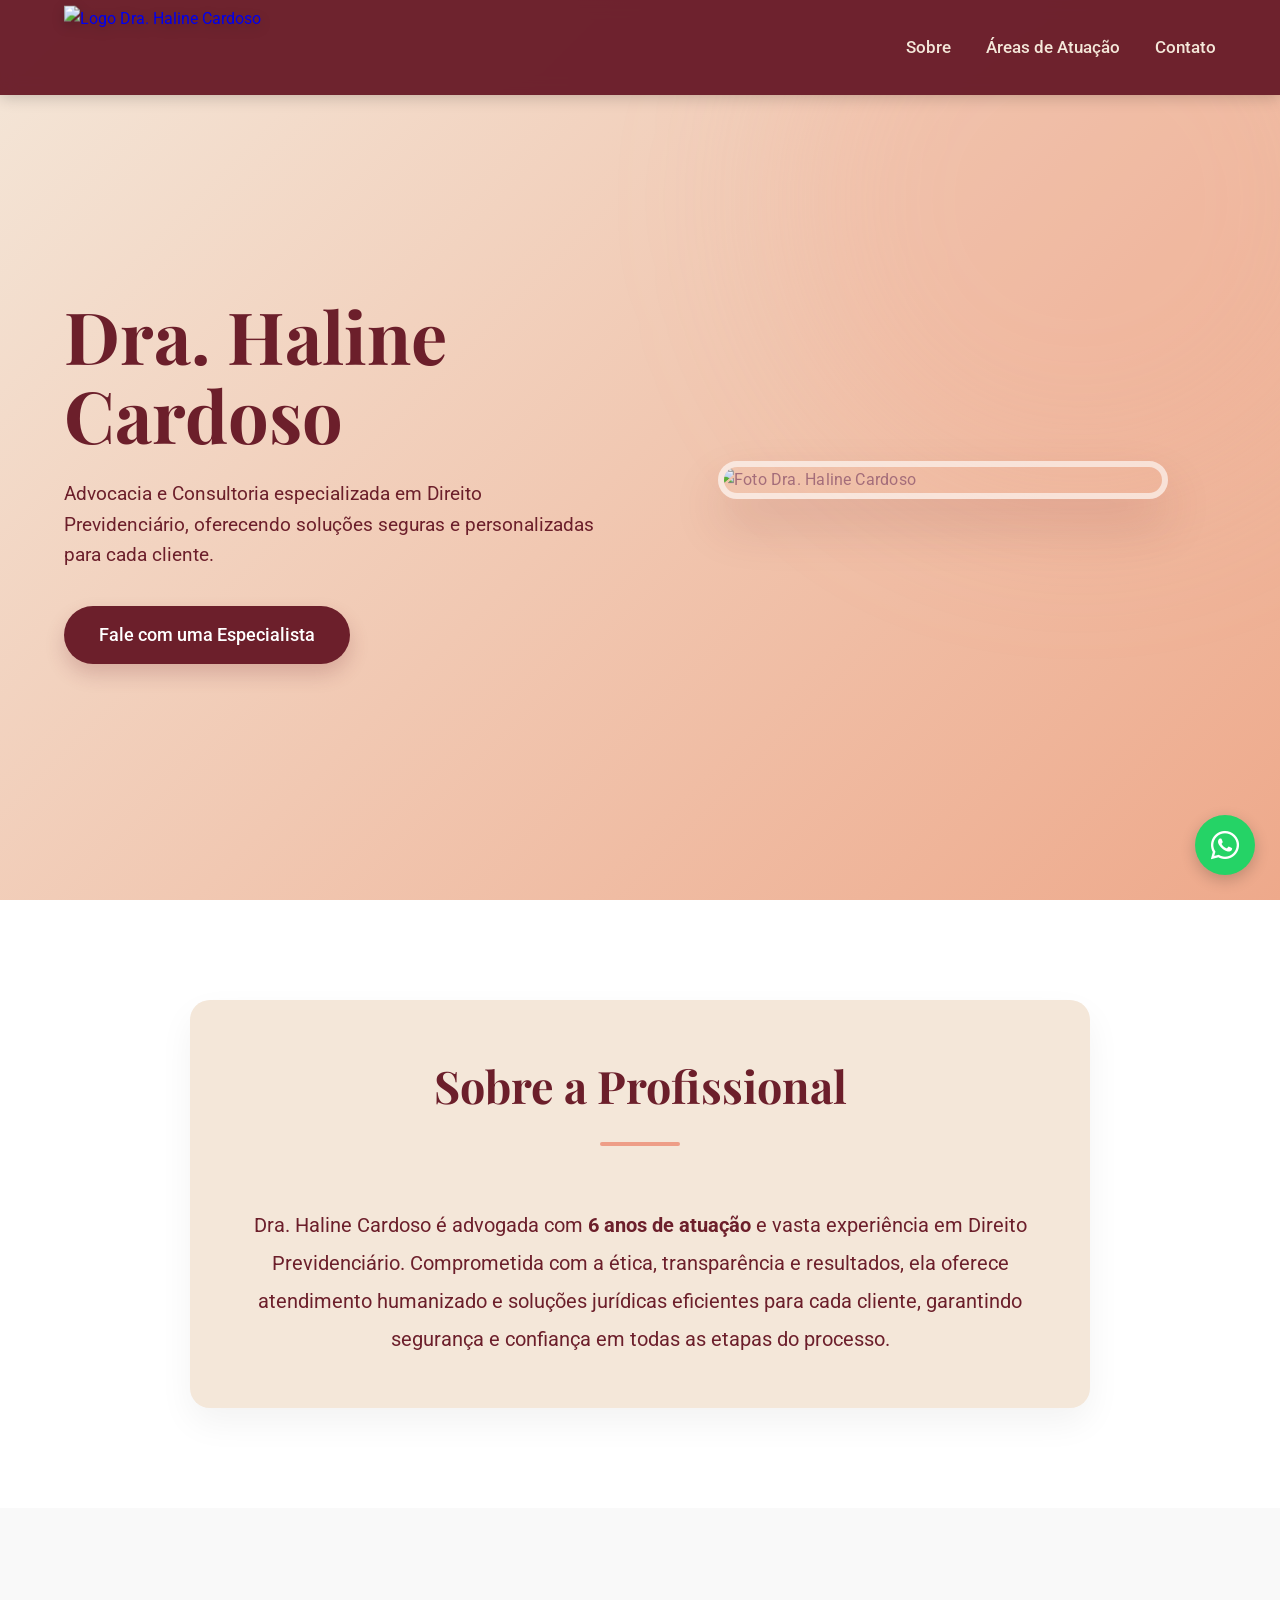
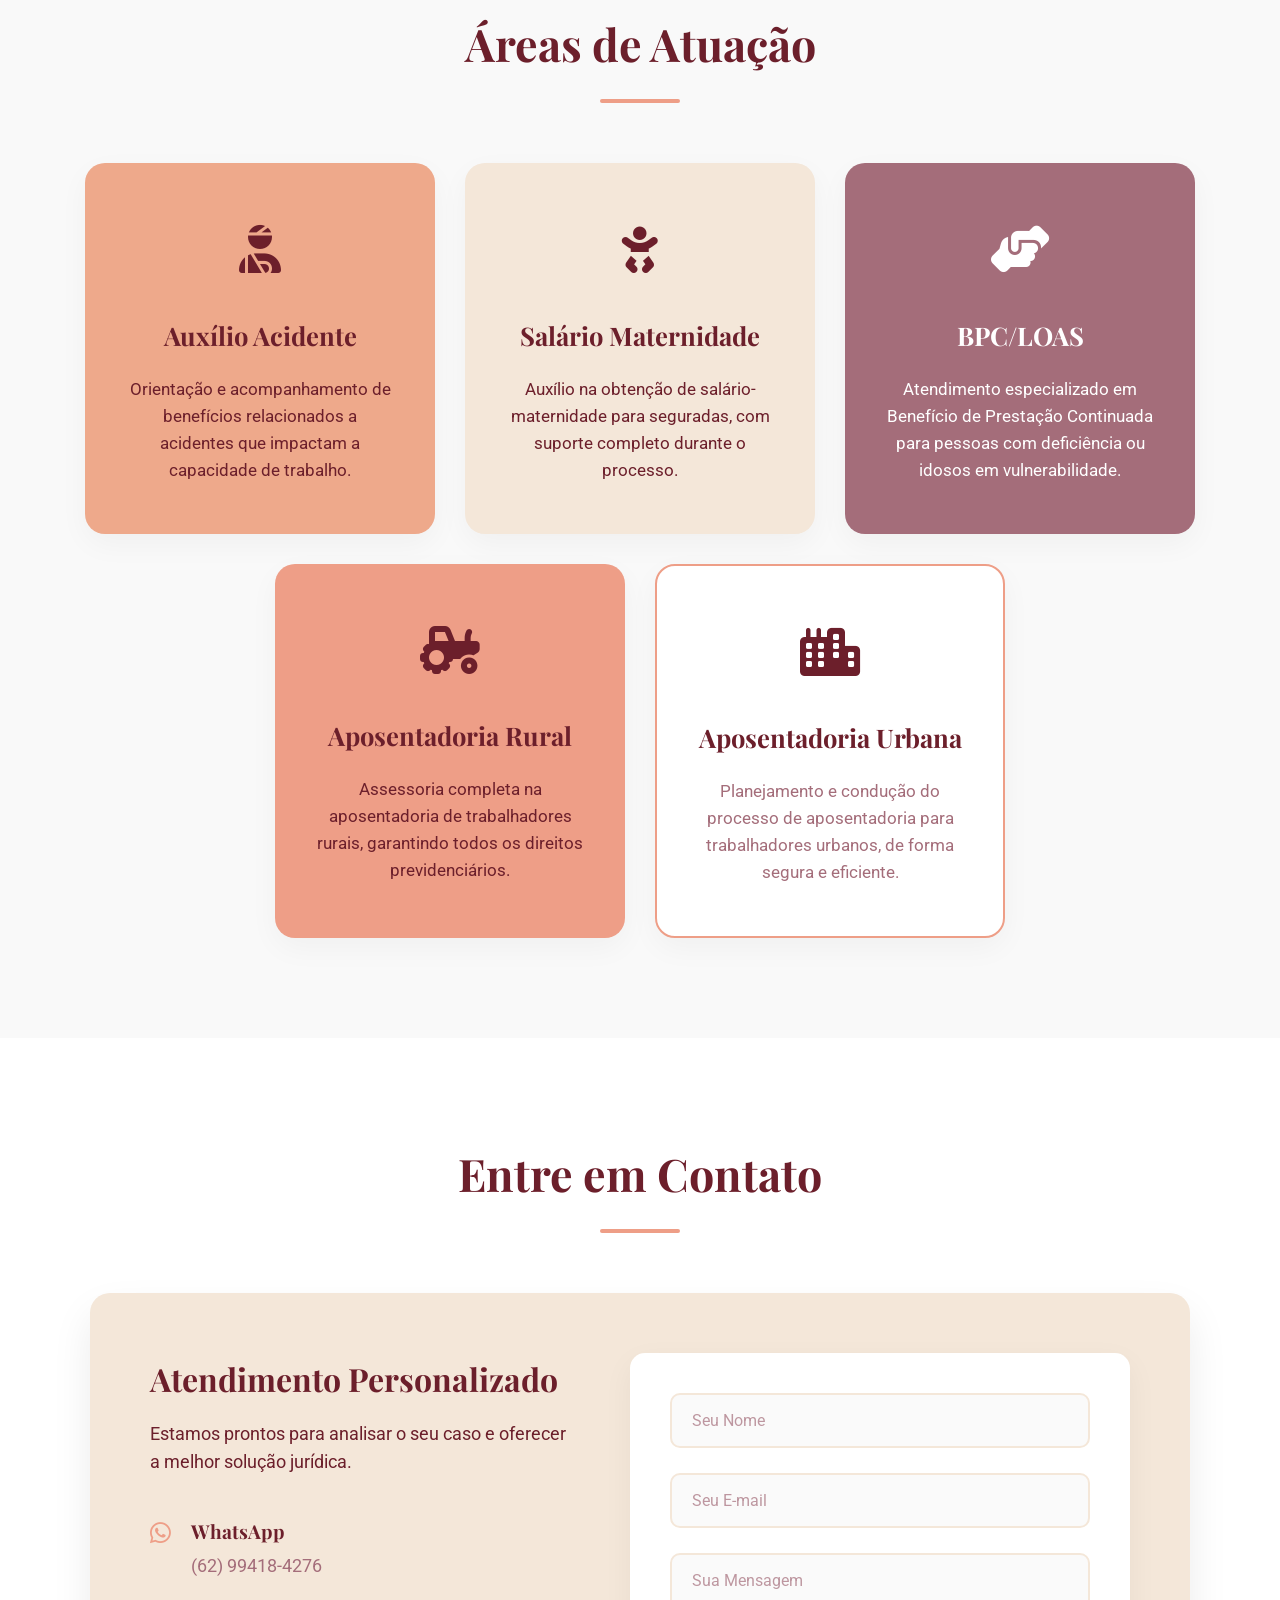
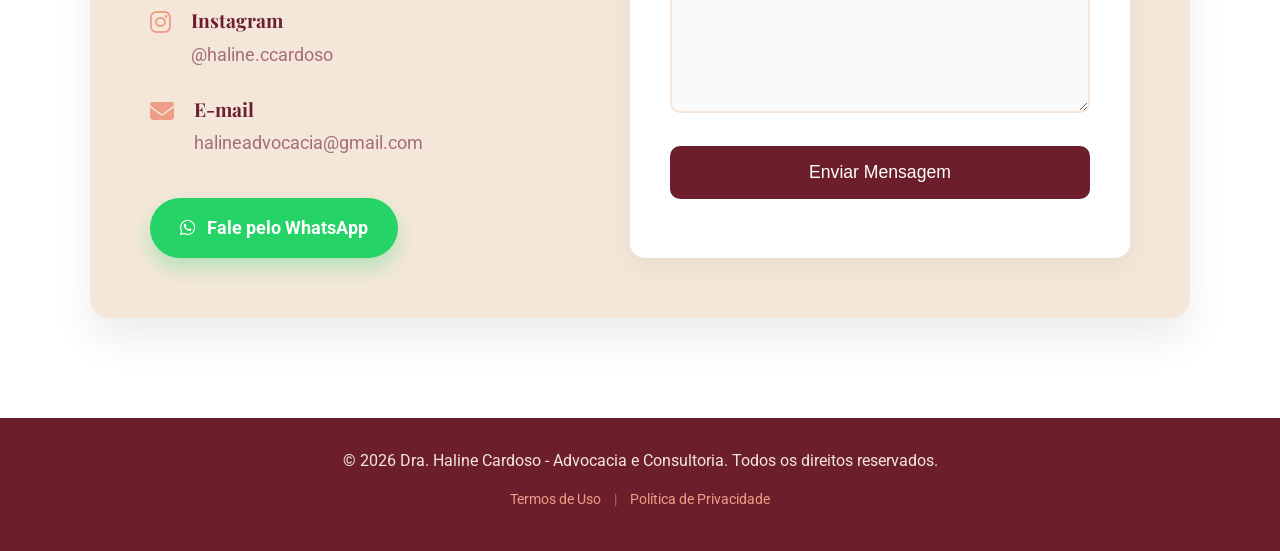
==== index.html @ 29d28997 "Atualiza biografia com tempo de atuacao" ====
<!DOCTYPE html>
<html lang="pt-BR">
<head>
    <meta charset="UTF-8">
    <meta name="viewport" content="width=device-width, initial-scale=1.0">
    <title>Dra. Haline Cardoso | Advocacia e Consultoria</title>
    <meta name="description" content="Dra. Haline Cardoso - Advocacia e Consultoria especializada em Direito Previdenciário, oferecendo soluções seguras e personalizadas para cada cliente.">
    <link rel="stylesheet" href="style.css">
    <link rel="stylesheet" href="https://cdnjs.cloudflare.com/ajax/libs/font-awesome/6.4.0/css/all.min.css">
</head>
<body>

    <header id="header">
        <div class="logo">
            <a href="#hero">
                <img src="https://i.ibb.co/9Hgb7k1J/Design-sem-nome-4-1.png" alt="Logo Dra. Haline Cardoso">
            </a>
        </div>
        <div class="menu-toggle" id="mobile-menu">
            <i class="fas fa-bars"></i>
        </div>
        <nav id="nav-menu">
            <ul>
                <li><a href="#sobre">Sobre</a></li>
                <li><a href="#areas">Áreas de Atuação</a></li>
                <li><a href="#contato">Contato</a></li>
            </ul>
        </nav>
    </header>

    <section id="hero" class="hero">
        <div class="hero-content fade-in">
            <h1>Dra. Haline Cardoso</h1>
            <p>Advocacia e Consultoria especializada em Direito Previdenciário, oferecendo soluções seguras e personalizadas para cada cliente.</p>
            <a href="#contato" class="btn-primary">Fale com uma Especialista</a>
        </div>
        <div class="hero-image fade-in">
            <div class="image-wrapper">
                <img src="https://i.ibb.co/RnF1v1t/Whats-App-Image-2026-05-18-at-15-05-57.jpg" alt="Foto Dra. Haline Cardoso">
            </div>
        </div>
    </section>

    <section id="sobre" class="sobre">
        <div class="sobre-container fade-in">
            <h2 class="section-title">Sobre a Profissional</h2>
            <p>Dra. Haline Cardoso é advogada com <strong>6 anos de atuação</strong> e vasta experiência em Direito Previdenciário. Comprometida com a ética, transparência e resultados, ela oferece atendimento humanizado e soluções jurídicas eficientes para cada cliente, garantindo segurança e confiança em todas as etapas do processo.</p>
        </div>
    </section>

    <section id="areas" class="areas">
        <div class="areas-container fade-in">
            <h2 class="section-title">Áreas de Atuação</h2>
            <div class="cards-container">
                <div class="card">
                    <div class="card-icon"><i class="fas fa-user-injured"></i></div>
                    <h3>Auxílio Acidente</h3>
                    <p>Orientação e acompanhamento de benefícios relacionados a acidentes que impactam a capacidade de trabalho.</p>
                </div>
                <div class="card">
                    <div class="card-icon"><i class="fas fa-baby"></i></div>
                    <h3>Salário Maternidade</h3>
                    <p>Auxílio na obtenção de salário-maternidade para seguradas, com suporte completo durante o processo.</p>
                </div>
                <div class="card">
                    <div class="card-icon"><i class="fas fa-hands-helping"></i></div>
                    <h3>BPC/LOAS</h3>
                    <p>Atendimento especializado em Benefício de Prestação Continuada para pessoas com deficiência ou idosos em vulnerabilidade.</p>
                </div>
                <div class="card">
                    <div class="card-icon"><i class="fas fa-tractor"></i></div>
                    <h3>Aposentadoria Rural</h3>
                    <p>Assessoria completa na aposentadoria de trabalhadores rurais, garantindo todos os direitos previdenciários.</p>
                </div>
                <div class="card">
                    <div class="card-icon"><i class="fas fa-city"></i></div>
                    <h3>Aposentadoria Urbana</h3>
                    <p>Planejamento e condução do processo de aposentadoria para trabalhadores urbanos, de forma segura e eficiente.</p>
                </div>
            </div>
        </div>
    </section>

    <section id="contato" class="contato section-padding">
        <div class="contato-container fade-in">
            <h2 class="section-title">Entre em Contato</h2>
            <div class="contato-content">
                <div class="contato-info">
                    <h3>Atendimento Personalizado</h3>
                    <p>Estamos prontos para analisar o seu caso e oferecer a melhor solução jurídica.</p>
                    
                    <ul class="info-list">
                        <li>
                            <i class="fab fa-whatsapp"></i>
                            <div>
                                <strong>WhatsApp</strong>
                                <a href="https://wa.me/5562994184276" target="_blank">(62) 99418-4276</a>
                            </div>
                        </li>
                        <li>
                            <i class="fab fa-instagram"></i>
                            <div>
                                <strong>Instagram</strong>
                                <a href="https://instagram.com/haline.ccardoso" target="_blank">@haline.ccardoso</a>
                            </div>
                        </li>
                        <li>
                            <i class="fas fa-envelope"></i>
                            <div>
                                <strong>E-mail</strong>
                                <a href="mailto:halineadvocacia@gmail.com">halineadvocacia@gmail.com</a>
                            </div>
                        </li>
                    </ul>
                    
                    <a href="https://wa.me/5562994184276" target="_blank" class="whatsapp-btn">
                        <i class="fab fa-whatsapp"></i> Fale pelo WhatsApp
                    </a>
                </div>
                
                <form class="contato-form" id="contact-form">
                    <!-- Configurações do FormSubmit -->
                    <input type="hidden" name="_subject" value="Novo Contato - Site Dra. Haline Cardoso">
                    <input type="hidden" name="_captcha" value="false">
                    <input type="hidden" name="_template" value="table">
                    <div class="input-group">
                        <input type="text" id="nome" name="nome" placeholder="Seu Nome" required>
                    </div>
                    <div class="input-group">
                        <input type="email" id="email" name="email" placeholder="Seu E-mail" required>
                    </div>
                    <div class="input-group">
                        <textarea id="mensagem" name="mensagem" placeholder="Sua Mensagem" required></textarea>
                    </div>
                    <button type="submit" class="btn-enviar">Enviar Mensagem</button>
                </form>
            </div>
        </div>
    </section>

    <footer>
        <div class="footer-content">
            <p>&copy; 2026 Dra. Haline Cardoso - Advocacia e Consultoria. Todos os direitos reservados.</p>
            <div class="footer-links">
                <a href="termos.html">Termos de Uso</a>
                <span class="separator">|</span>
                <a href="privacidade.html">Política de Privacidade</a>
            </div>
        </div>
    </footer>

    <!-- Botão Flutuante WhatsApp -->
    <a href="https://wa.me/5562994184276" class="floating-whatsapp" target="_blank" aria-label="Fale conosco pelo WhatsApp">
        <i class="fab fa-whatsapp"></i>
    </a>

    <script src="script.js"></script>
</body>
</html>
---- style.css ----
@import url('https://fonts.googleapis.com/css2?family=Playfair+Display:ital,wght@0,400..900;1,400..900&family=Roboto:wght@300;400;500;700&display=swap');

:root {
    /* Paleta de Cores Feminina */
    --peach: #EE9E87;
    --wine: #6C1F2B;
    --rose-dust: #A46D7A;
    --almond: #F4E7D9;
    --pink-sand: #EEA98B;
    
    /* Neutras adicionais para suporte */
    --white: #FFFFFF;
    --light-gray: #F9F9F9;
}

* {
    margin: 0;
    padding: 0;
    box-sizing: border-box;
}

html {
    scroll-behavior: smooth;
}

body {
    font-family: 'Roboto', sans-serif;
    background-color: var(--almond);
    color: var(--rose-dust);
    line-height: 1.6;
    overflow-x: hidden;
}

h1, h2, h3, h4, h5, h6 {
    font-family: 'Playfair Display', serif;
    color: var(--wine);
}

/* ================= HEADER ================= */
header {
    position: fixed;
    top: 0;
    left: 0;
    width: 100%;
    background-color: rgba(108, 31, 43, 0.98); /* Wine com leve transparência */
    backdrop-filter: blur(8px);
    box-shadow: 0 2px 15px rgba(0, 0, 0, 0.2);
    display: flex;
    justify-content: space-between;
    align-items: center;
    padding: 15px 5%;
    z-index: 1000;
    transition: all 0.3s ease;
}

header.scrolled {
    padding: 10px 5%;
    box-shadow: 0 5px 20px rgba(0, 0, 0, 0.3);
}

.logo {
    height: 65px; /* Cabeçalho levemente mais grosso */
    display: flex;
    align-items: center;
}

.logo img {
    position: absolute;
    top: 50%; /* Tática para manter sempre centralizado na barra */
    transform: translateY(-50%);
    height: 85px; /* Tamanho da logo mantido, conforme solicitado */
    object-fit: contain;
    filter: drop-shadow(0 4px 6px rgba(0,0,0,0.2)); 
    z-index: 1001;
}

nav ul {
    display: flex;
    list-style: none;
    gap: 35px;
}

nav a {
    text-decoration: none;
    color: var(--almond); /* Texto claro no fundo escuro */
    font-weight: 500;
    font-size: 1.05rem;
    position: relative;
    transition: color 0.3s ease;
}

nav a::after {
    content: '';
    position: absolute;
    width: 0;
    height: 2px;
    bottom: -5px;
    left: 0;
    background-color: var(--peach);
    transition: width 0.3s ease;
}

nav a:hover {
    color: var(--peach);
}

nav a:hover::after {
    width: 100%;
}

.menu-toggle {
    display: none;
    font-size: 1.5rem;
    color: var(--almond); /* Ícone claro no fundo escuro */
    cursor: pointer;
}

/* ================= HERO ================= */
.hero {
    min-height: 100vh;
    background: linear-gradient(135deg, var(--almond) 0%, var(--pink-sand) 100%);
    display: flex;
    align-items: center;
    justify-content: center;
    padding: 120px 5% 60px;
    gap: 60px;
    position: relative;
    overflow: hidden;
}

.hero::before {
    content: '';
    position: absolute;
    width: 600px;
    height: 600px;
    background-color: rgba(238, 158, 135, 0.2); /* Peach with opacity */
    border-radius: 50%;
    top: -100px;
    right: -100px;
    filter: blur(80px);
}

.hero-content {
    flex: 1;
    max-width: 600px;
    z-index: 1;
}

.hero-content h1 {
    font-size: 4.5rem;
    line-height: 1.1;
    margin-bottom: 25px;
    color: var(--wine);
}

.hero-content p {
    font-size: 1.2rem;
    color: var(--wine);
    margin-bottom: 35px;
    font-weight: 400;
}

.btn-primary {
    display: inline-block;
    padding: 15px 35px;
    background-color: var(--wine);
    color: var(--white);
    text-decoration: none;
    border-radius: 30px;
    font-weight: 500;
    font-size: 1.1rem;
    transition: all 0.3s ease;
    box-shadow: 0 10px 20px rgba(108, 31, 43, 0.2);
}

.btn-primary:hover {
    background-color: var(--rose-dust);
    transform: translateY(-3px);
    box-shadow: 0 15px 25px rgba(108, 31, 43, 0.3);
}

.hero-image {
    flex: 1;
    display: flex;
    justify-content: center;
    align-items: center;
    z-index: 1;
}

.image-wrapper {
    max-width: 450px;
    width: 100%;
    border-radius: 30px;
    border: 6px solid rgba(255, 255, 255, 0.6);
    box-shadow: 0 25px 50px rgba(108, 31, 43, 0.15);
    overflow: hidden; /* Oculta qualquer coisa que passar da borda */
    display: flex;
}

.image-wrapper img {
    width: 100%;
    height: auto;
    object-fit: cover;
    transform: scale(1.03); /* Leve zoom para esconder a linha branca da imagem original */
}

/* ================= GENERAL SECTIONS ================= */
section {
    padding: 100px 5%;
}

.section-title {
    text-align: center;
    font-size: 2.8rem;
    margin-bottom: 60px;
    position: relative;
}

.section-title::after {
    content: '';
    display: block;
    width: 80px;
    height: 4px;
    background-color: var(--peach);
    margin: 20px auto 0;
    border-radius: 2px;
}

/* ================= SOBRE ================= */
.sobre {
    background-color: var(--white);
}

.sobre-container {
    max-width: 900px;
    margin: 0 auto;
    text-align: center;
    padding: 50px;
    background-color: var(--almond);
    border-radius: 20px;
    box-shadow: 0 15px 35px rgba(0,0,0,0.05);
}

.sobre p {
    font-size: 1.25rem;
    color: var(--wine);
    line-height: 1.9;
}

/* ================= ÁREAS DE ATUAÇÃO ================= */
.areas {
    background-color: var(--light-gray);
}

.cards-container {
    display: flex;
    flex-wrap: wrap;
    justify-content: center;
    gap: 30px;
    max-width: 1200px;
    margin: 0 auto;
}

.card {
    width: 100%;
    max-width: 350px; /* Em telas grandes, cabem 3 (3x350 = 1050px) e sobram 2 que ficam centralizados embaixo */
    background-color: var(--white);
    padding: 50px 40px;
    border-radius: 20px;
    text-align: center;
    transition: all 0.4s ease;
    box-shadow: 0 10px 30px rgba(0,0,0,0.04);
    position: relative;
    overflow: hidden;
    z-index: 1;
}

.card::before {
    content: '';
    position: absolute;
    top: 0;
    left: 0;
    width: 100%;
    height: 100%;
    background-color: var(--peach);
    z-index: -1;
    transform: scaleY(0);
    transform-origin: bottom;
    transition: transform 0.5s ease;
}

/* Alternating colors for cards */
.card:nth-child(1) { background-color: var(--pink-sand); color: var(--wine); }
.card:nth-child(2) { background-color: var(--almond); color: var(--wine); }
.card:nth-child(3) { background-color: var(--rose-dust); color: var(--white); }
.card:nth-child(4) { background-color: var(--peach); color: var(--wine); }
.card:nth-child(5) { background-color: var(--white); color: var(--rose-dust); border: 2px solid var(--peach); }

.card:nth-child(3) h3, .card:nth-child(3) .card-icon { color: var(--white); }

.card:hover {
    transform: translateY(-15px) scale(1.03);
    box-shadow: 0 20px 40px rgba(108, 31, 43, 0.15);
}

.card-icon {
    font-size: 3rem;
    color: var(--wine);
    margin-bottom: 25px;
}

.card h3 {
    font-size: 1.6rem;
    margin-bottom: 20px;
}

.card p {
    font-size: 1.05rem;
}

/* ================= CONTATO ================= */
.contato {
    background-color: var(--white);
}

.contato-content {
    display: flex;
    flex-wrap: wrap;
    gap: 60px;
    max-width: 1100px;
    margin: 0 auto;
    background-color: var(--almond);
    padding: 60px;
    border-radius: 20px;
    box-shadow: 0 20px 40px rgba(0,0,0,0.08);
}

.contato-info {
    flex: 1;
    min-width: 300px;
}

.contato-info h3 {
    font-size: 2rem;
    margin-bottom: 15px;
    color: var(--wine);
}

.contato-info > p {
    color: var(--wine);
    margin-bottom: 40px;
    font-size: 1.1rem;
}

.info-list {
    list-style: none;
    margin-bottom: 40px;
}

.info-list li {
    display: flex;
    align-items: flex-start;
    gap: 20px;
    margin-bottom: 25px;
}

.info-list i {
    font-size: 1.5rem;
    color: var(--peach);
    margin-top: 5px;
}

.info-list strong {
    display: block;
    color: var(--wine);
    font-family: 'Playfair Display', serif;
    font-size: 1.2rem;
    margin-bottom: 5px;
}

.info-list a {
    color: var(--rose-dust);
    text-decoration: none;
    font-size: 1.1rem;
    transition: color 0.3s;
}

.info-list a:hover {
    color: var(--wine);
}

.whatsapp-btn {
    display: inline-flex;
    align-items: center;
    justify-content: center;
    gap: 12px;
    padding: 16px 30px;
    background-color: #25D366;
    color: white;
    text-decoration: none;
    border-radius: 30px;
    font-weight: bold;
    font-size: 1.1rem;
    transition: all 0.3s ease;
    box-shadow: 0 10px 20px rgba(37, 211, 102, 0.3);
}

.whatsapp-btn:hover {
    background-color: #128C7E;
    transform: translateY(-3px);
}

.contato-form {
    flex: 1;
    min-width: 300px;
    background-color: var(--white);
    padding: 40px;
    border-radius: 15px;
    box-shadow: 0 10px 30px rgba(0,0,0,0.05);
}

.input-group {
    margin-bottom: 25px;
}

.contato-form input,
.contato-form textarea {
    width: 100%;
    padding: 16px 20px;
    border: 2px solid var(--almond);
    border-radius: 10px;
    font-family: 'Roboto', sans-serif;
    font-size: 1rem;
    background-color: #FAFAFA;
    color: var(--wine);
    outline: none;
    transition: all 0.3s ease;
}

.contato-form input::placeholder,
.contato-form textarea::placeholder {
    color: var(--rose-dust);
    opacity: 0.7;
}

.contato-form input:focus,
.contato-form textarea:focus {
    border-color: var(--peach);
    background-color: var(--white);
    box-shadow: 0 0 0 4px rgba(238, 158, 135, 0.1);
}

.contato-form textarea {
    resize: vertical;
    min-height: 160px;
}

.btn-enviar {
    display: inline-block;
    width: 100%;
    padding: 16px;
    background-color: var(--wine);
    color: var(--white);
    border: none;
    border-radius: 10px;
    font-size: 1.1rem;
    font-weight: 500;
    cursor: pointer;
    transition: all 0.3s ease;
}

.btn-enviar:hover {
    background-color: var(--rose-dust);
    transform: translateY(-2px);
}

/* ================= FOOTER ================= */
footer {
    background-color: var(--wine);
    color: var(--almond);
    text-align: center;
    padding: 30px 20px 40px; /* Mais padding no bottom */
    font-size: 1rem;
    position: relative;
    z-index: 10;
}

.footer-content {
    display: flex;
    flex-direction: column;
    align-items: center;
    gap: 10px;
}

.footer-links {
    margin-top: 5px;
    font-size: 0.9rem;
}

.footer-links a {
    color: var(--peach);
    text-decoration: none;
    transition: color 0.3s ease;
}

.footer-links a:hover {
    color: var(--white);
    text-decoration: underline;
}

.separator {
    margin: 0 10px;
    color: var(--rose-dust);
}

/* ================= FLOATING WHATSAPP ================= */
.floating-whatsapp {
    position: fixed;
    bottom: 25px;
    right: 25px;
    background-color: #25D366;
    color: white;
    width: 60px;
    height: 60px;
    border-radius: 50%;
    display: flex;
    align-items: center;
    justify-content: center;
    font-size: 2rem;
    box-shadow: 0 5px 15px rgba(0,0,0,0.2);
    z-index: 999;
    transition: all 0.3s ease;
    text-decoration: none;
}

.floating-whatsapp:hover {
    background-color: #128C7E;
    transform: scale(1.1);
    color: white;
}

/* ================= ANIMATIONS ================= */
.fade-in {
    opacity: 0;
    transform: translateY(40px);
    transition: opacity 0.8s cubic-bezier(0.5, 0, 0, 1), transform 0.8s cubic-bezier(0.5, 0, 0, 1);
}

.fade-in.visible {
    opacity: 1;
    transform: translateY(0);
}

/* ================= RESPONSIVE ================= */
@media (max-width: 992px) {
    .hero {
        flex-direction: column-reverse;
        text-align: center;
        padding-top: 150px;
    }
    
    .hero-content h1 {
        font-size: 3.5rem;
    }
    
    .image-wrapper {
        max-width: 350px;
    }
    
    .contato-content {
        padding: 40px 20px;
    }
}

@media (max-width: 768px) {
    .menu-toggle {
        display: block;
    }
    
    nav {
        position: absolute;
        top: 100%;
        left: 0;
        width: 100%;
        background-color: var(--wine); /* Fundo escuro também no mobile */
        box-shadow: 0 10px 15px rgba(0,0,0,0.2);
        padding: 20px 0;
        clip-path: polygon(0 0, 100% 0, 100% 0, 0 0);
        transition: clip-path 0.4s ease-in-out;
    }
    
    nav.active {
        clip-path: polygon(0 0, 100% 0, 100% 100%, 0 100%);
    }
    
    nav ul {
        flex-direction: column;
        align-items: center;
        gap: 20px;
    }
    
    .section-title {
        font-size: 2.2rem;
    }
    
    .hero-content h1 {
        font-size: 2.8rem;
    }
    
    .image-wrapper {
        max-width: 280px;
    }
    
    .sobre-container {
        padding: 30px 20px;
    }
}
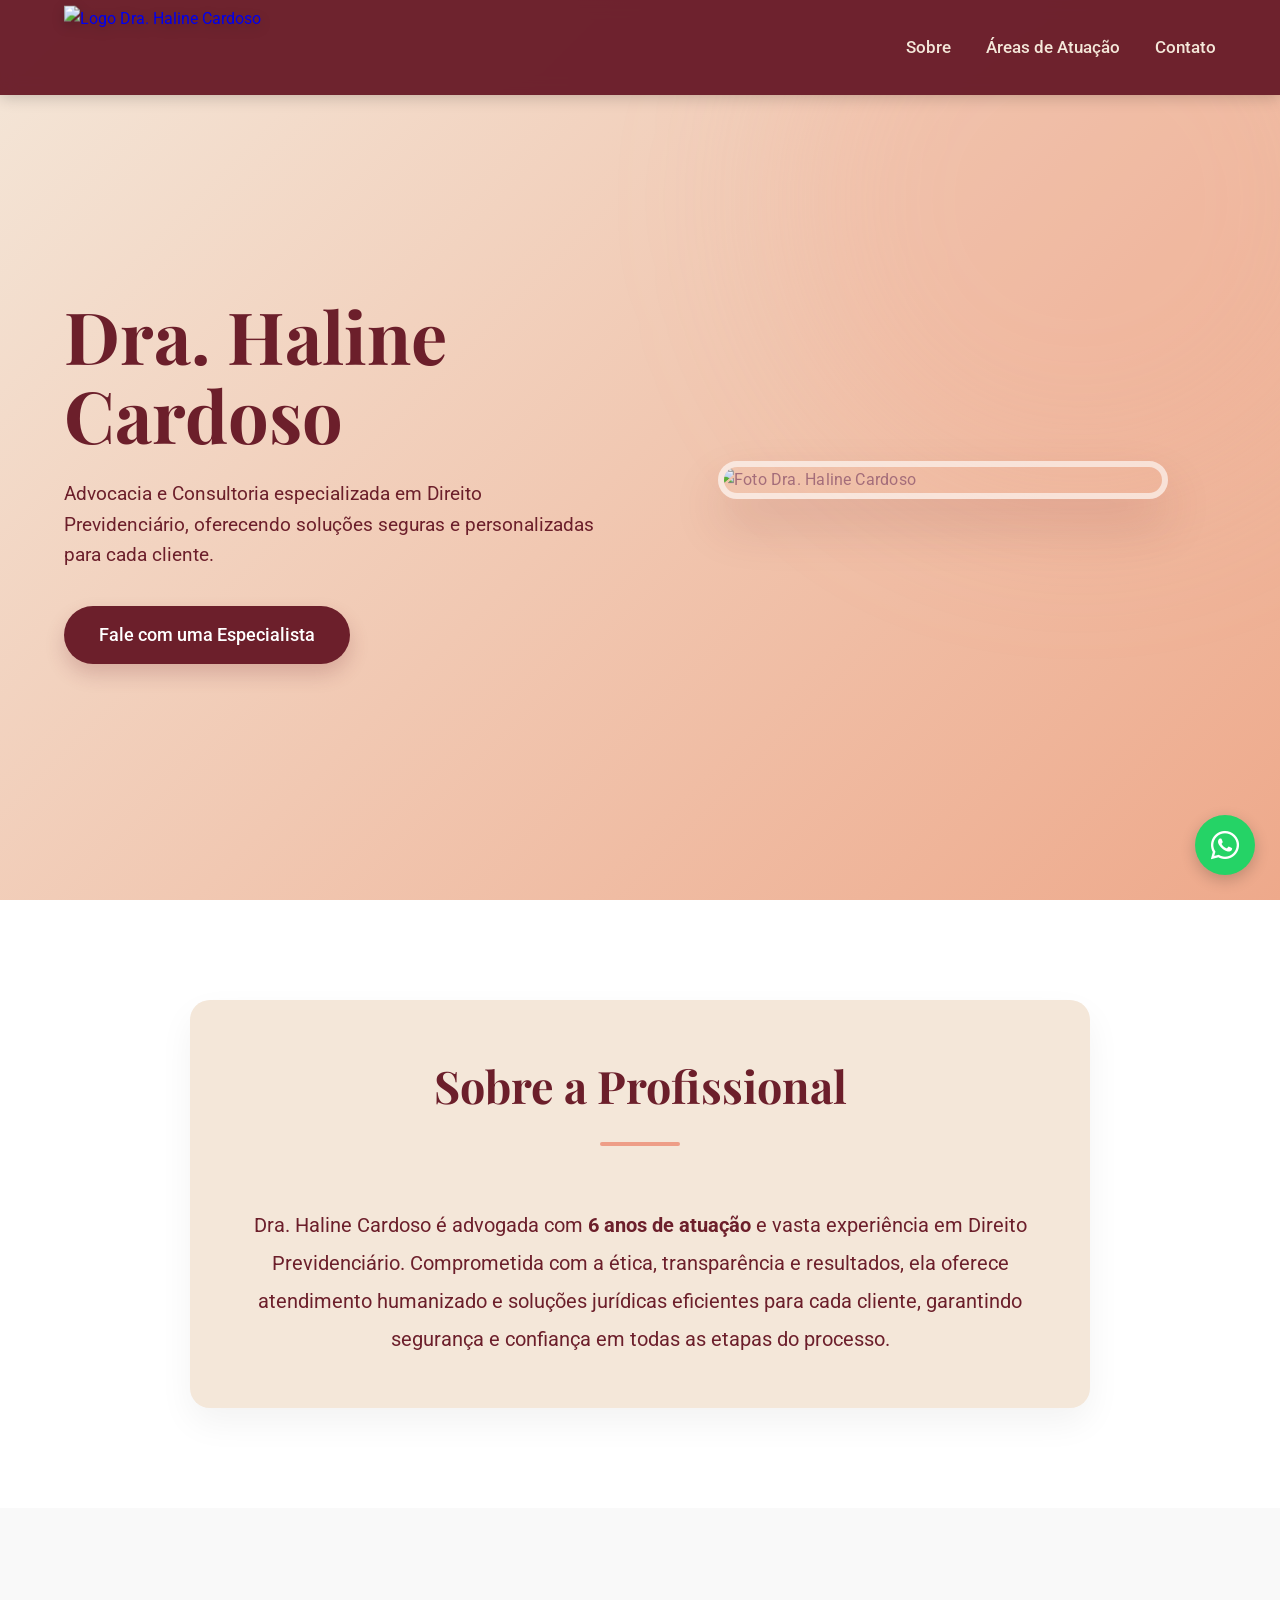
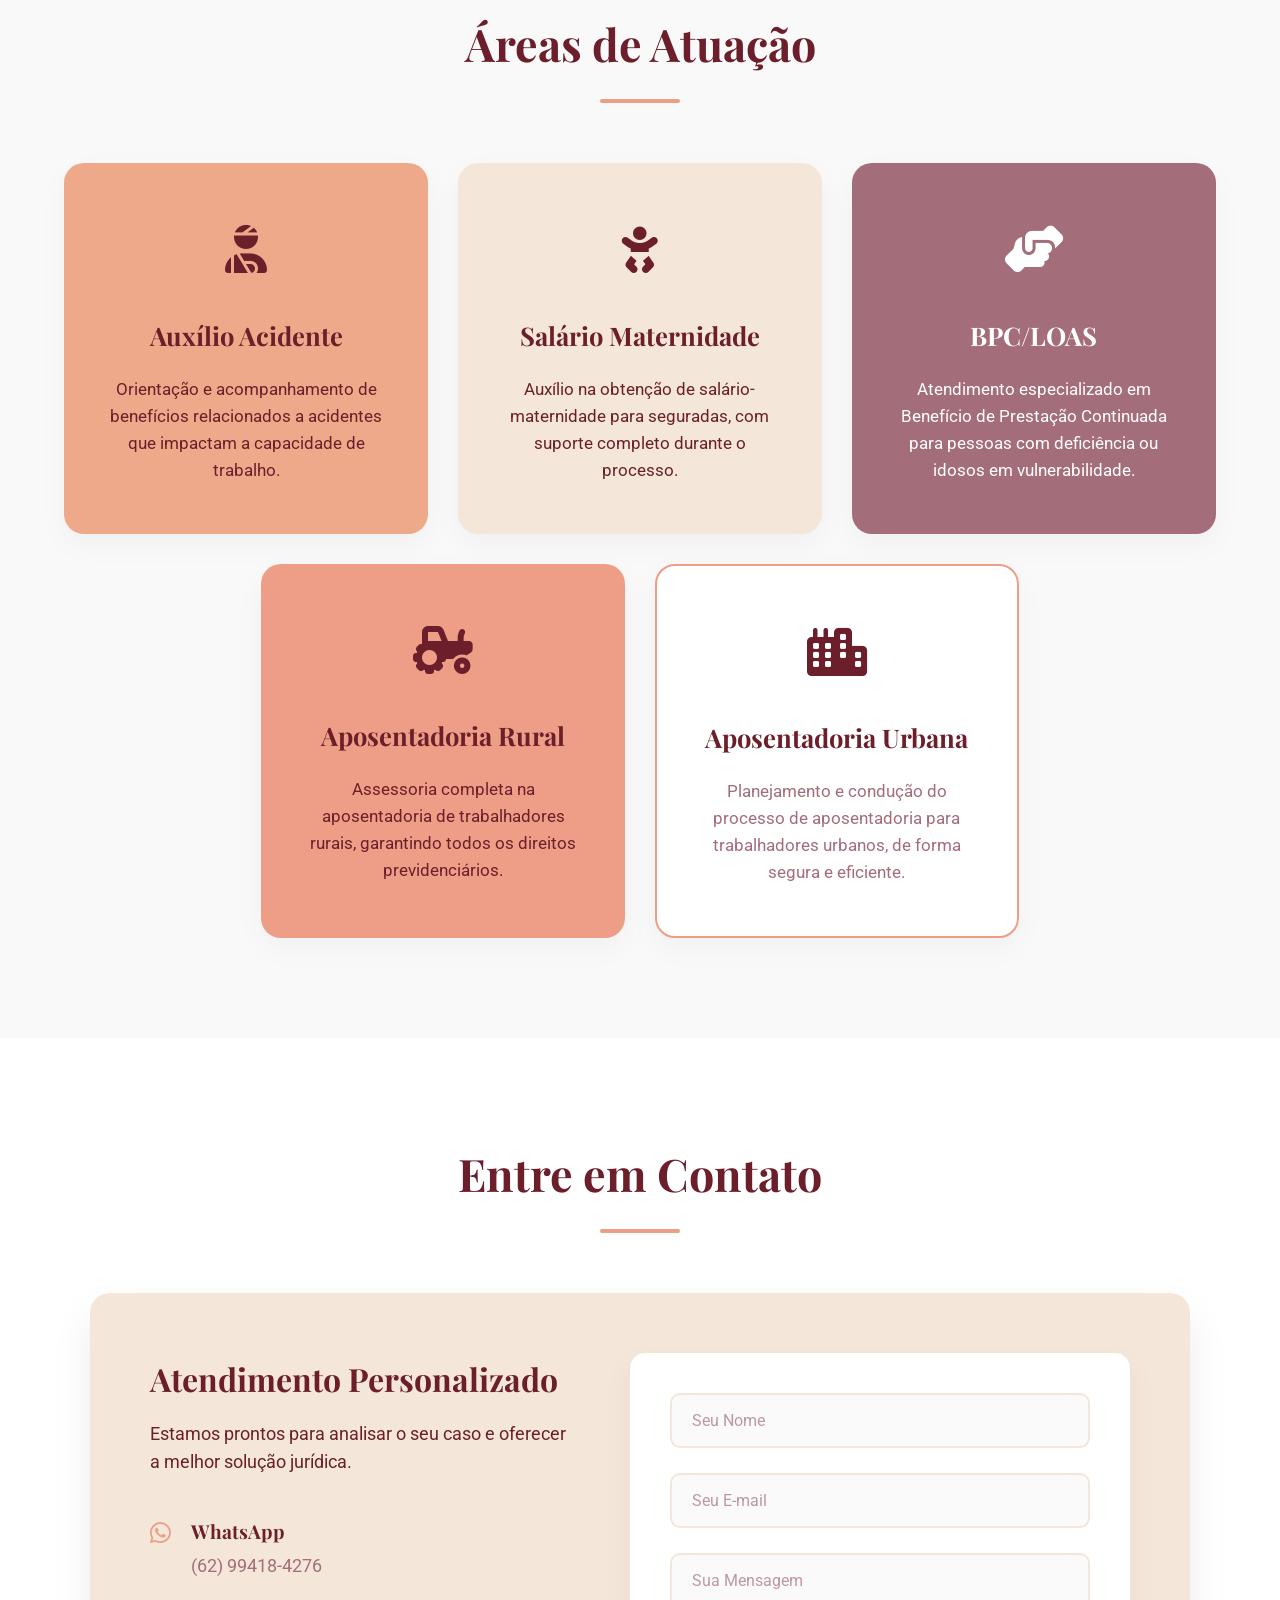
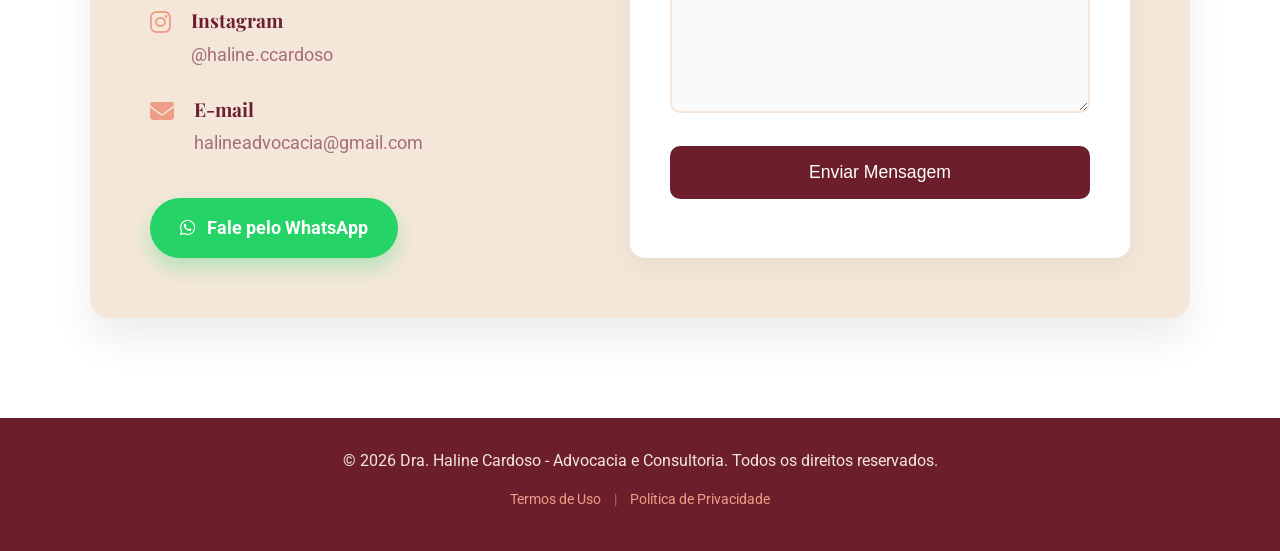
==== commit cc8b15b3: "Adiciona mensagem inicial pré-preenchida no link do WhatsApp" ====
--- a/index.html
+++ b/index.html
@@ -94,7 +94,7 @@
                             <i class="fab fa-whatsapp"></i>
                             <div>
                                 <strong>WhatsApp</strong>
-                                <a href="https://wa.me/5562994184276" target="_blank">(62) 99418-4276</a>
+                                <a href="https://wa.me/5562994184276?text=Ol%C3%A1%2C%20Dra.%20Haline.%20Gostaria%20de%20tirar%20uma%20d%C3%BAvida%20sobre%20meus%20direitos." target="_blank">(62) 99418-4276</a>
                             </div>
                         </li>
                         <li>
@@ -113,7 +113,7 @@
                         </li>
                     </ul>
                     
-                    <a href="https://wa.me/5562994184276" target="_blank" class="whatsapp-btn">
+                    <a href="https://wa.me/5562994184276?text=Ol%C3%A1%2C%20Dra.%20Haline.%20Gostaria%20de%20tirar%20uma%20d%C3%BAvida%20sobre%20meus%20direitos." target="_blank" class="whatsapp-btn">
                         <i class="fab fa-whatsapp"></i> Fale pelo WhatsApp
                     </a>
                 </div>
@@ -150,7 +150,7 @@
     </footer>
 
     <!-- Botão Flutuante WhatsApp -->
-    <a href="https://wa.me/5562994184276" class="floating-whatsapp" target="_blank" aria-label="Fale conosco pelo WhatsApp">
+    <a href="https://wa.me/5562994184276?text=Ol%C3%A1%2C%20Dra.%20Haline.%20Gostaria%20de%20tirar%20uma%20d%C3%BAvida%20sobre%20meus%20direitos." class="floating-whatsapp" target="_blank" aria-label="Fale conosco pelo WhatsApp">
         <i class="fab fa-whatsapp"></i>
     </a>
 
--- a/style.css
+++ b/style.css
@@ -262,8 +262,9 @@
 }
 
 .card {
-    width: 100%;
-    max-width: 350px; /* Em telas grandes, cabem 3 (3x350 = 1050px) e sobram 2 que ficam centralizados embaixo */
+    flex: 0 0 calc(33.333% - 20px); /* Força matematicamente a exibição de 3 por linha (descontando o espaço do gap) */
+    min-width: 300px; /* Garante que não fiquem finos demais, quebrando para 2 ou 1 por linha em telas menores */
+    max-width: 380px; /* Limite de tamanho */
     background-color: var(--white);
     padding: 50px 40px;
     border-radius: 20px;
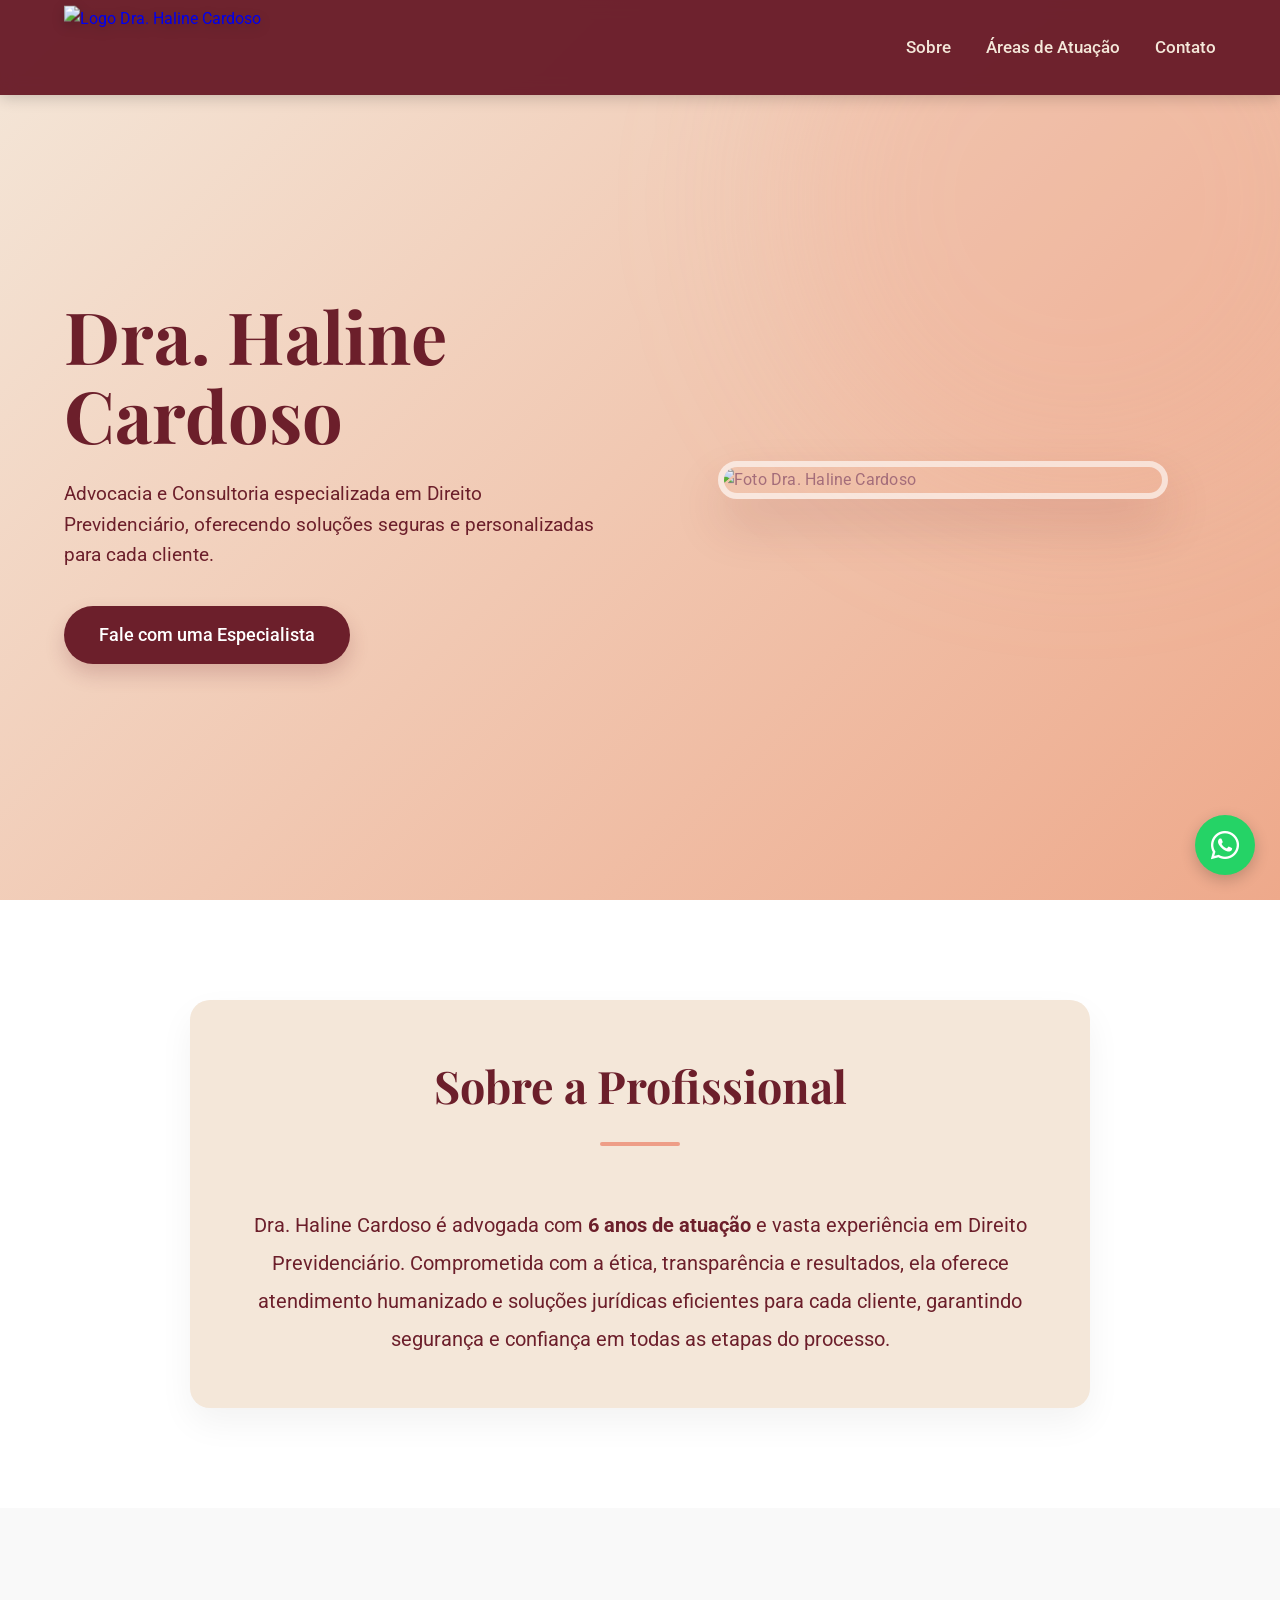
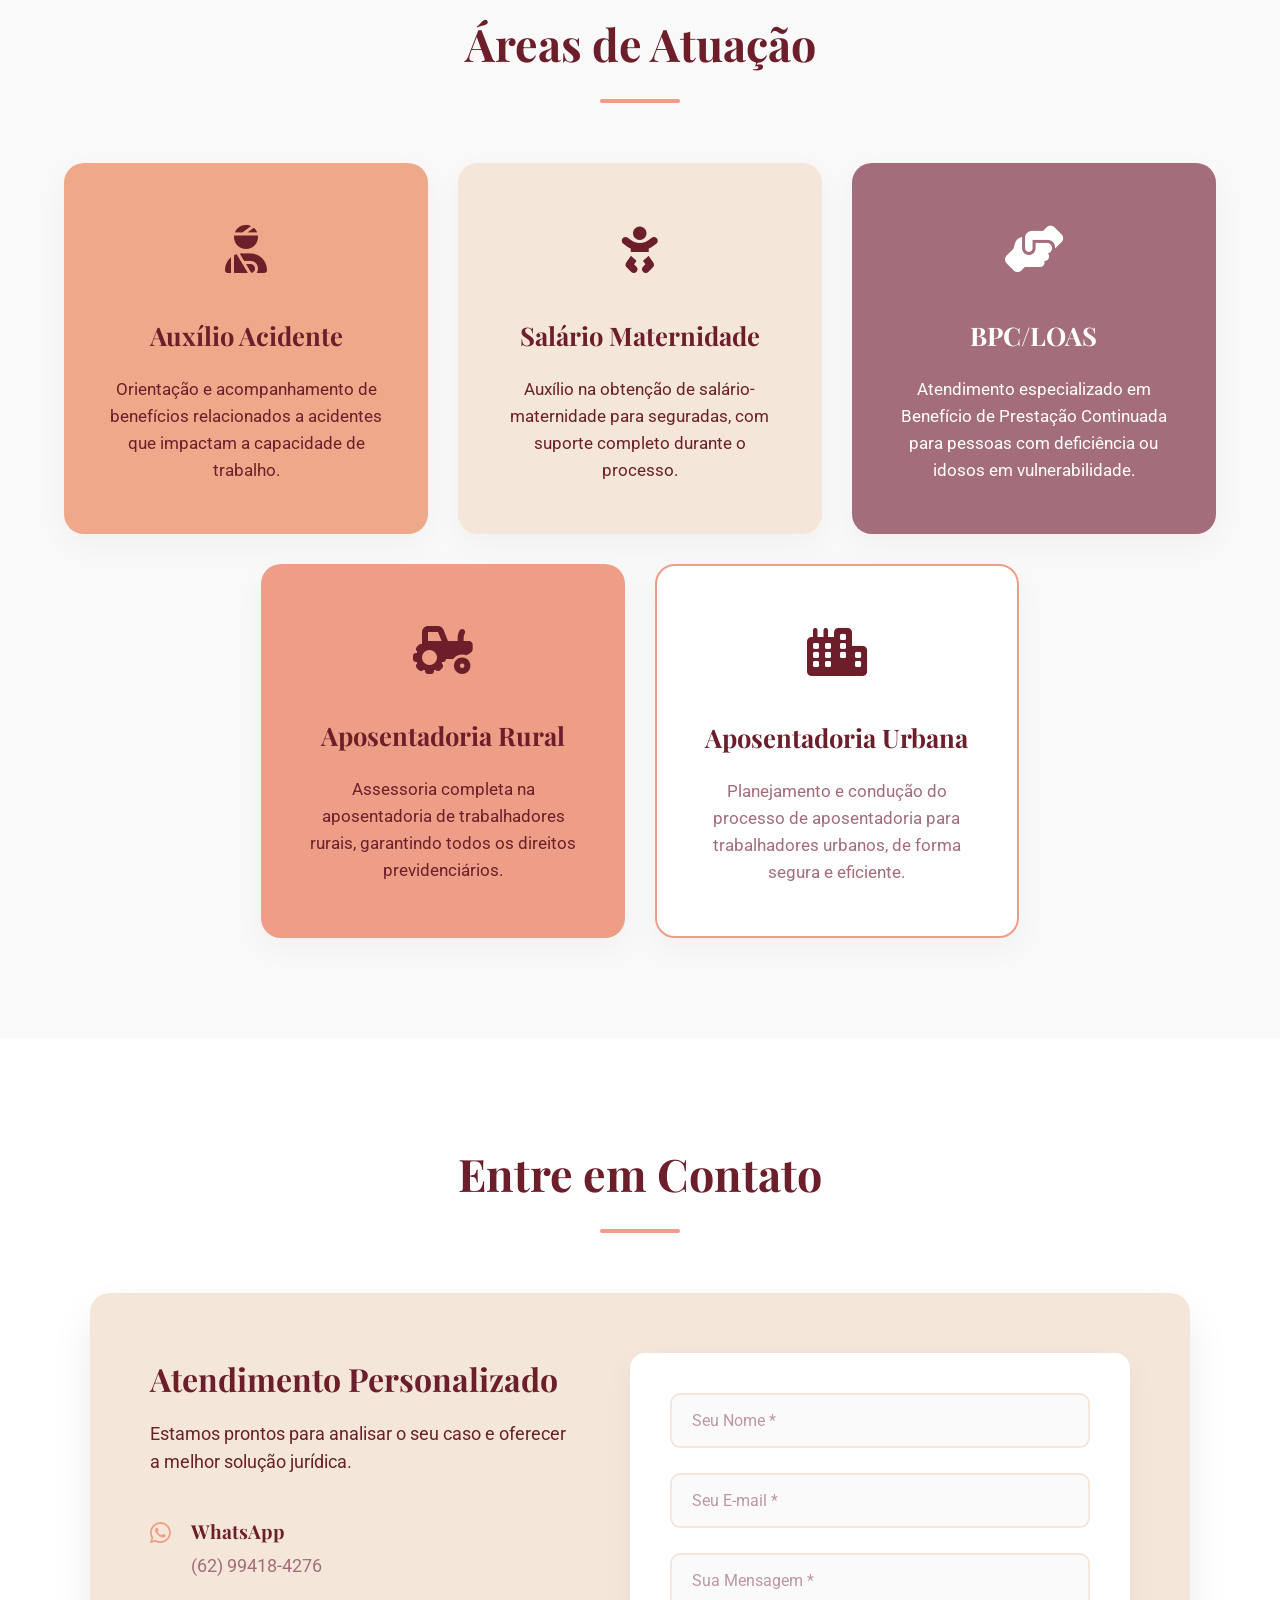
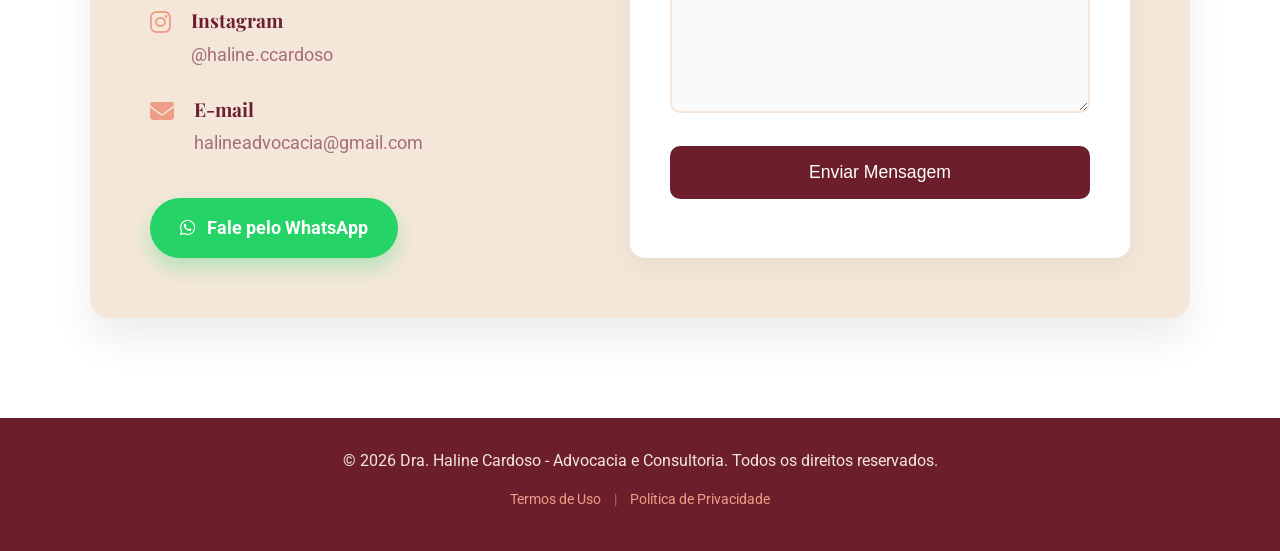
==== commit 548ddf20: "UX: Adiciona asteriscos nos placeholders indicando obrigatoriedade" ====
--- a/index.html
+++ b/index.html
@@ -124,13 +124,13 @@
                     <input type="hidden" name="_captcha" value="false">
                     <input type="hidden" name="_template" value="table">
                     <div class="input-group">
-                        <input type="text" id="nome" name="nome" placeholder="Seu Nome" required>
+                        <input type="text" id="nome" name="nome" placeholder="Seu Nome *" required>
                     </div>
                     <div class="input-group">
-                        <input type="email" id="email" name="email" placeholder="Seu E-mail" required>
+                        <input type="email" id="email" name="email" placeholder="Seu E-mail *" required>
                     </div>
                     <div class="input-group">
-                        <textarea id="mensagem" name="mensagem" placeholder="Sua Mensagem" required></textarea>
+                        <textarea id="mensagem" name="mensagem" placeholder="Sua Mensagem *" required></textarea>
                     </div>
                     <button type="submit" class="btn-enviar">Enviar Mensagem</button>
                 </form>
